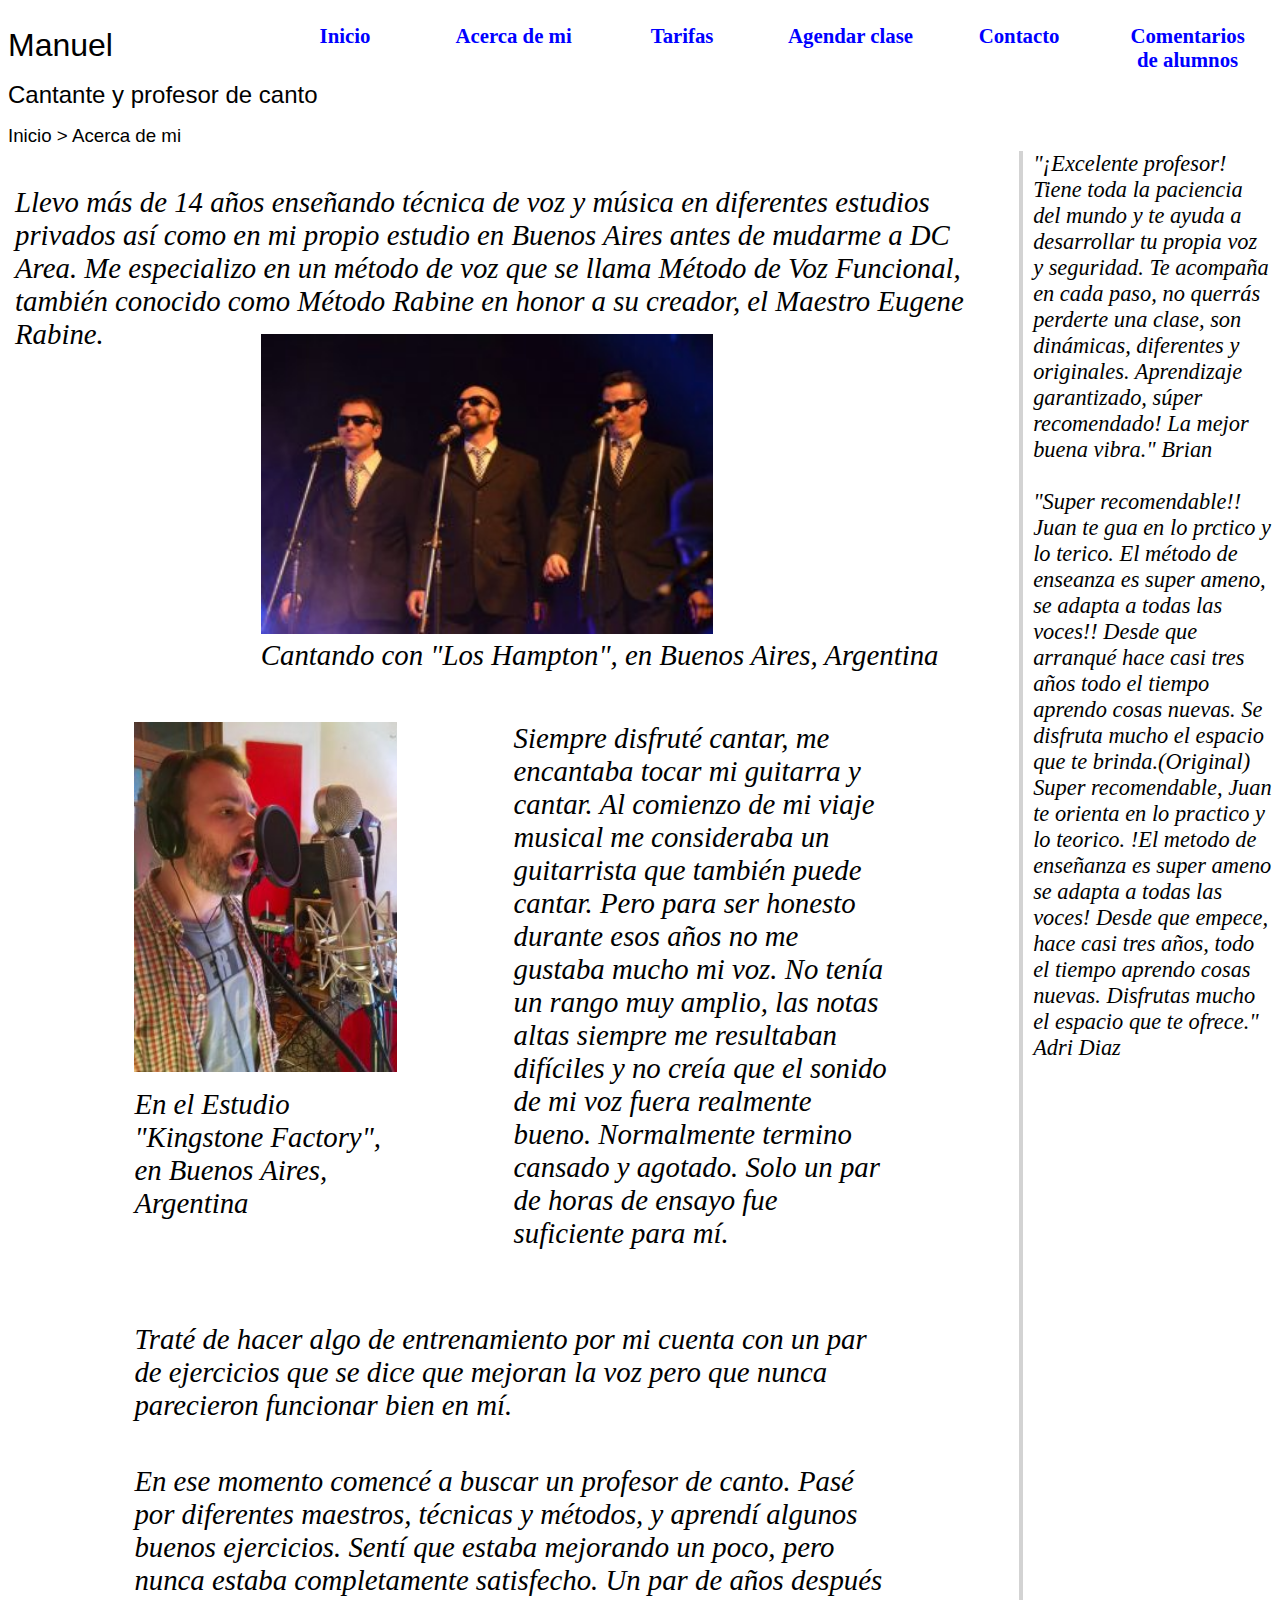
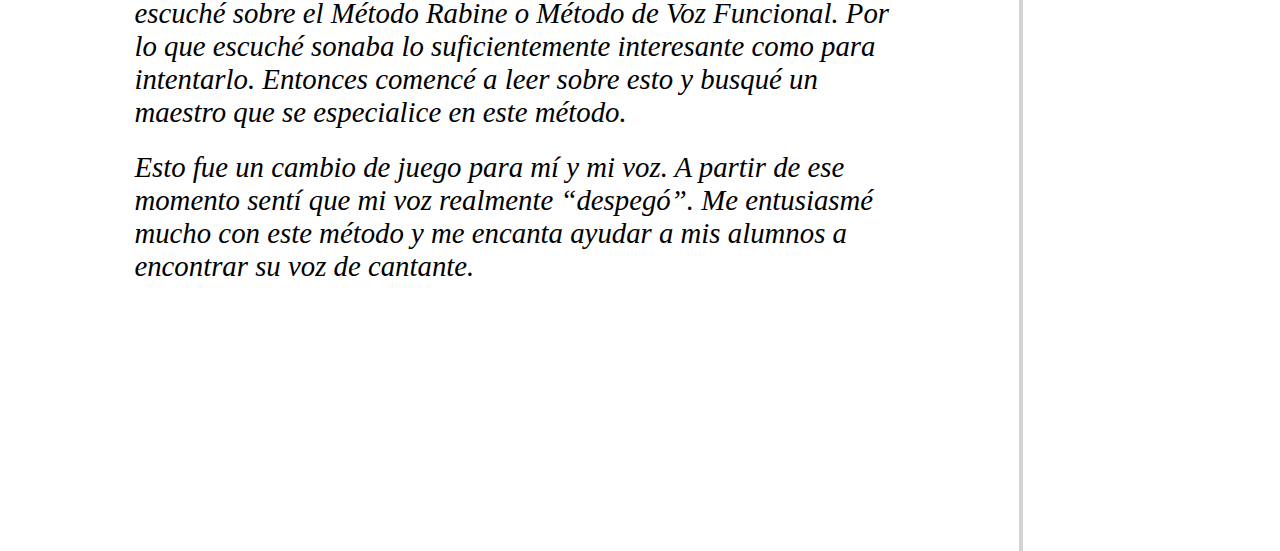
==== paginas_html/acerca_e_mi.html @ 8aa877aa "version inicial del proyecto Manuel" ====
<!DOCTYPE html>
<html lang="en">
<head>
    <meta charset="UTF-8">
    <meta http-equiv="X-UA-Compatible" content="IE=edge">
    <meta name="viewport" content="width=device-width, initial-scale=1.0">
    <link rel="stylesheet" href="../estilos/manuel.css">
    <link rel="icon" href="https://juanfalguera.com/wp-content/uploads/2021/02/icono2.png" sizes="32x32">
    <title>acerca de mi</title>
</head>
<body>
    <main  class="grilla">
        <!--*****************************************************************
            *              Barra de navegacion                              *
            ***************************************************************** -->
        <nav id="barra_de_navegacion">
            <ul>
                <li> <a href="../index.html"> Inicio </a> </li> 
                <li> <a href="./acerca_e_mi.html"> Acerca de mi </a> </li>
                <li> <a href="./tarifas.html"> Tarifas</a>  </li> 
                <li> <a href="./reservar_turno.html"> Agendar clase </a> </li>
                <li> <a href="./contacto.html"> Contacto </a> </li>
                <li> <a href="./revisiones.html"> Comentarios de alumnos </a> </li>     
            </ul>
        </nav> 
    <!--*****************************************************************
        *                Titulo                                         *
        ***************************************************************** -->  
        <header class="titulo">
            <h1>
                Manuel
            </h1>
            <h2>
                Cantante y profesor de canto
            </h2>
            <h3>
                Inicio > Acerca de mi
            </h3>
        </header>
        <!--*****************************************************************
            *                Contenido                                      *
            ***************************************************************** -->  
        <aside id="comentarios">
            <div>
                "¡Excelente profesor! Tiene toda la paciencia del mundo y te ayuda 
                a desarrollar tu propia voz y seguridad. Te acompaña en cada paso, 
                no querrás perderte una clase, son dinámicas, diferentes y originales.
                Aprendizaje garantizado, súper recomendado! La mejor buena vibra." Brian
            <div>
                <br>
            <div>
                "Super recomendable!! Juan te gua en lo prctico y lo terico. 
                El método de enseanza es super ameno, se adapta a todas las voces!! 
                Desde que arranqué hace casi tres años todo el tiempo aprendo cosas nuevas.
                Se disfruta mucho el espacio que te brinda.(Original)
                Super recomendable, Juan te orienta en lo practico y lo teorico.
                !El metodo de enseñanza es super ameno se adapta a todas las voces!
                Desde que empece, hace casi tres años, todo el tiempo aprendo cosas nuevas. 
                Disfrutas mucho el espacio que te ofrece." Adri Diaz
            </div>
        </aside> 
        <div id="imagen4">
            <img  id="foto4" src="../imagenes/conjunto_manuel.jpg"  alt="imagen cantando en grupo">
        </div>
        <div id="imagen5">
            <img  id="foto5" src="../imagenes/manuel_kingstonefactory.jpeg"  alt="imagen cantando en grupo">
        </div>
        <p id="parrafo8">
                Llevo más de 14 años enseñando técnica de voz y música en diferentes
                estudios privados así como en mi propio estudio en Buenos Aires
                antes de mudarme a DC Area. Me especializo en un método de voz que 
                se llama Método de Voz Funcional, también conocido como Método Rabine 
                en honor a su creador, el Maestro Eugene Rabine.
        </p>
        <p id="parrafo9">
            Cantando con "Los Hampton", en Buenos Aires, Argentina
        </p>
        <p id="parrafo10">
            En el Estudio "Kingstone Factory", en Buenos Aires, Argentina
        </p>
        <p id="parrafo11">
            Siempre disfruté cantar, me encantaba tocar mi guitarra y cantar.
                Al comienzo de mi viaje musical me consideraba un guitarrista que 
                también puede cantar. 
                Pero para ser honesto durante esos años no me gustaba mucho mi voz. 
                No tenía un rango muy amplio, las notas altas siempre me resultaban 
                difíciles y no creía que el sonido de mi voz fuera realmente bueno. 
                Normalmente termino cansado y agotado. Solo un par de horas de ensayo 
                fue suficiente para mí.
        </p>
        <p id="parrafo12">
            Traté de hacer algo de entrenamiento por mi cuenta con un par de 
            ejercicios que se dice que mejoran la voz pero que nunca parecieron 
            funcionar bien en mí.
        </p>
        <p id="parrafo13">
            En ese momento comencé a buscar un profesor de canto.
                Pasé por diferentes maestros, técnicas y métodos, 
                y aprendí algunos buenos ejercicios. Sentí que estaba mejorando un poco,
                pero nunca estaba completamente satisfecho. 
                Un par de años después escuché sobre el Método Rabine o Método de 
                Voz Funcional. Por lo que escuché sonaba lo suficientemente 
                interesante como para intentarlo. Entonces comencé a leer sobre esto
                y busqué un maestro que se especialice en este método.
        </p>
        <p id="parrafo14">
            Esto fue un cambio de juego para mí y mi voz. 
            A partir de ese momento sentí que mi voz realmente “despegó”. 
            Me entusiasmé mucho con este método y me encanta ayudar a mis alumnos 
            a encontrar su voz de cantante.
        </p>
    </main>
</body>
</html>
---- estilos/manuel.css ----
/*************************************************/
/*       estilos para la barra de navegacion     */
/*************************************************/
#barra_de_navegacion ul 
{
    list-style-type: none;
    margin: 0;
    padding: 0;
    display:flex;
    overflow: hidden;
    z-index: 100;
}
#barra_de_navegacion   li 
{
    float: left;
    width: 200px;
    z-index: 100;
}
#barra_de_navegacion li a 
{
    display: block;
    color: blue;
    text-align: center;
    font-weight: bold;
    font-size: 130%;
    padding: 16px;
    text-decoration: none;
    z-index: 100;
}  
#barra_de_navegacion li a:hover 
{
    color:darkblue; font-weight: bold;
}
#barra_de_navegacion
{
    grid-column: 3/11;
    grid-row: 1/2;
    z-index: 100;
}
.negrita
{
  font-weight: bold ;
}
/**************************************************/
/*           formatos tipograficos                */
/**************************************************/
h1 
{
  font-family: karla, sans-serif; font-weight: 400;  
}
h2
{
  font-family: karla, sans-serif; font-weight: 400;  
}
h3
{
  font-family: karla, sans-serif; font-weight: 400; 
}
p
{
  font-family: karla;
  font-style: italic;
  font-size: 180%;
}
/**************************************************/
/* formato para el contenido de las paginas       */
/**************************************************/
.grilla
{ display:grid;
  grid-template-columns:repeat(10, 10%);
  grid-template-rows:repeat(20, 8%);
}
.titulo
{
  grid-column: 1/4;
  grid-row: 1/2;
  line-height: 1;
}
#comentarios
{
  grid-column: 9/ span 11;
  grid-row: 2/ span 14;
  font-family: karla;
  font-style: italic;
  font-size: 140%;
  border-style: none none none solid;
  border-color: lightgray;
  padding-left: 10px;
  border-width: 4px;
}
#parrafo1
{
  grid-column: 1/9;
  grid-row: 2/3;
  margin: 15px 7px 0px 7px;
}
#imagen1
{ 
  grid-row: 3/7;
  grid-column: 3/6;
  margin-top: 0%;
}
#foto1
{
  height:400px
}
#parrafo2
{
  grid-column: 3/7;
  grid-row: 6/7;
 margin-top: 0%;
}
#parrafo3
{
  grid-column: 3/7;
  grid-row: 6/8;
  margin-top: 35px;
}
#imagen2
{
  grid-column: 2/6;
  grid-row: 8/10;
}
#foto2
{
  height:300px
}
#parrafo4
{
  grid-column: 4/8;
  grid-row: 8/10;
  margin-top: 0px;
}
#parrafo5
{
  grid-column: 4/8;
  grid-row: 8/12;
}
#imagen3
{
  grid-column: 6/9;
  grid-row: 11/14;
}
#foto3
{
  height:400px
}
#parrafo6
{
  grid-column: 4/6;
  grid-row: 10/12;
  text-align: center;
  margin-top: 120px;
}
#parrafo7
{
  grid-column: 1/6;
  grid-row: 11/14;
  margin-left: 5px;
}
#parrafo8
{

  grid-column: 1/9;
  grid-row: 2/3;
  margin: 35px 7px 0px 7px;
}
#imagen4
{
  grid-column: 3/6;
  grid-row: 3/7;
  margin-top: 40px;
}
#foto4
{
  height:300px
}
#parrafo9
{
  grid-column: 3/9;
  grid-row: 5/6;
  margin-top:60px;
}
#imagen5
{
  grid-column: 2/4;
  grid-row: 6/8;
  margin-top: 0px;
}
#foto5
{
  height:350px
}
#parrafo10
{
  grid-column: 2/4;
  grid-row: 8/9;
  margin-top:80px;
}
#parrafo11
{
  grid-column: 5/8;
  grid-row: 6/9;
  margin-top: 0px;
}
#parrafo12
{
  grid-column: 2/8;
  grid-row: 10/11;
}
#parrafo13
{
  grid-column: 2/8;
  grid-row: 11/13;
}
#parrafo14
{
  grid-column: 2/8;
  grid-row: 13/15;
}
#lista_tarifas
{
  grid-column: 2/span 7;
  grid-row:3/span 9;
}
#estilo_lista_tarifas
{
  font-family: karla;
  font-weight:bold;
  font-size: 150%;
  line-height: 2;
}
#contacto_parrafos
{
  grid-column: 2/8;
  grid-row: 3/10;
  font-family: karla;
  font-size: 110%;
  line-height: 1.2;
}
#revisiones_parrafos
{
  grid-column: 2/8;
  grid-row: 2/16;
  font-family: karla;
  font-size: 100%;
  line-height: 1.3;
  border-style: none none none solid;
  border-color: lightgray;
  padding-left: 10px;
  border-width: 4px;
  margin-top: 60px;
}
/***********************************************/
/* formatos de la pagina de reserva de clases  */
/***********************************************/

#boton_de_login
{
  margin-top:5px;
}
#boton_de_logoff
{
  margin-top:5px;
  transform: translate(55px, -27px);
}
#mensaje_de_bienvenida
{
  grid-column:1/9;
  grid-row:7/8;
  transform: translate(0px, -140px);
  width:600px;
  display:none;
  font-size: 90%;
  font-weight: bold;
}
#mensaje_de_obligacion_de_login
{
  grid-column:1/9;
  grid-row:7/8;
  transform: translate(0px, -140px);
  display:none;
  width:600px;
  font-size: 60%;
  font-weight: bold;
}
#mensaje_de_hacer_logoff
{
  grid-column:1/9;
  grid-row:7/8;
  transform: translate(0px, -140px);
  display:none;
  width:600px;
  font-size: 60%;
  font-weight: bold;
}
#mensaje_de_mail_no_registrado
{
  grid-column:1/9;
  grid-row:7/8;
  transform: translate(0px, -140px);
  display:none;
  width:600px;
  font-size: 60%;
  font-weight: bold;
}
#mail_ya_registrado
{
  grid-column:4/7;
  grid-row:2/3;
  display:none;
  font-size: 60%;
  font-weight: bolder;
  background-color: orangered;
  height:40px;
}
#los_mails_no_coinciden
{
  grid-column:4/7;
  grid-row:2/3;
  display:none;
  font-size: 60%;
  font-weight: bolder;
  background-color: orangered;
  height:40px;
}
#titulo_de_la_agenda
{
  grid-column: 4/6;
  grid-row:3/4;
  transform:translatey(175px);
  margin-left: 72px;
  font-size: 92%;
}
#mes_calendario
{
  width: 800px;
  grid-column: 3/8;
  grid-row: 6/11;
  transform: translatey(-52px);
}
table
{
  width: 600px;
  text-align: center;
}
table, th, td 
  {
    border: 1px solid black;
  }
#registracion
{
  grid-column: 5/ 8;
  grid-row: 3/6;
  height: 20px;
  transform:translate(-76px, 43px);
}
#registro_de_usuario
{
  width: 200px;
  height: 20px;
  grid-row: 3/6;
  grid-column: 3/7;
}
#mesyaniodesplegados
{
  transform:translate(280px, 0px)
}
#explica_la_reserva
{
  grid-row:6/9;
  grid-column: 2/3;
  line-height: 16px;
  transform:translatey(-70px)
}
#dias_ocupados
{
  width: 76px;
  height: 20px;
  border: 1px black solid ;
  grid-column: 2/4;
  grid-row: 7/9;
  margin-bottom: 0px;
}
#di_ocu
{
  margin-top: 0px;
  width:76px;
  font-size: 80%;
  font-weight: bold;
}
#dias_con_disponibilidad
{
  width: 76px;
  height: 20px;
  border: 1px black solid ;
  background-color: greenyellow;
  grid-column: 2/4;
  grid-row: 10/12;
  margin-top: 20px;
  margin-bottom: 0px;
}
#di_dis
{
  margin-top: 0px;
  font-size: 80%;
  font-weight: bold;
}
#haz_click
{
  grid-column:1/span 3;
  grid-row: 5/6;
  font-size: 90%;
  text-align: center;
}
#ultima_semana
{
  font-style: normal;
  width: 600px;
  text-align: center;
}
/**************************************************/
/* Formulario de registracion de un nuevo usuario */
/**************************************************/
.open-button 
{
  box-sizing: border-box;
}
{
  background-color: #f2eded;
  color: black;
  padding: 2px 2px;
  border: solid black  1px;
  border-radius: 3px;
  cursor: pointer;
  
  position: fixed;
  bottom: -3px;
  right: 133px;
  width: 80px;
}
.form-popup 
{
  display: none;
  position: fixed;
  bottom: -150px;
  right: -200px;
  border:  solid black 1px ;
  width: 300px;
  z-index: 9;
}
.form-container 
{
  max-width: 300px;
  line-height: 0.8;
  padding: 5px 5px;
  background-color: white;
}
.form-container input[type=text], .form-container input[type=email] 
{
  width: 95%;
  padding: 5px ;
  margin: 5px 2px 5px 2px;
  border: none;
  background: #f1f1f1;
}
.form-container .btn 
{
  background-color: #04AA6D;
  color: white;
  padding: 2px 5px;
  border: none;
  cursor: pointer;
  width: 98%;
  margin-bottom:10px;
  opacity: 0.8;
  margin-top:5px;
}
.form-container .cancel 
{
  background-color: red;
}
/**************************************************/
/* Gestion de la agenda                           */
/**************************************************/
.horario-disponible
{
  display:flex;
  margin:2px;
  line-height:14px;
  height:14px;
  font-size: 50%;
 margin:2px;
}
#titu-agenda
{
   text-align: center;
   margin:0px;
   padding:0px;
   font-size:80%;
   font-weight: bold;
}
.dura 
{
  transform:translateX(10px);
 width: 20px;
}
.tema
{
  transform:translateX(160px);
  width:20px;

}
form div p select 
{
  height:14px;
  font-size:80%;
}
.mensaje-adicional
{
  transform:translateX(340px);
}
form div p input
{
  height:12px;
  font-size: 80%;
}

.agendar
{
  transform:translateX(-360px)
}
.boton-de-apertura 
{
  box-sizing: border-box;
}

{
  background-color: #f2eded;
  color: black;
  padding: 2px 2px;
  border: solid black  1px;
  border-radius: 3px;
  cursor: pointer;
  opacity: 0.8;
  position: fixed;
  bottom: 10px;
  right: 0px;
  width: 950px;
}
.formulario-popup 
{
  display: none;
  position: fixed;
  bottom: 5px;
  right: 300px;
  border:  solid black 1px ;
  width: 950px;
  z-index: 120;
}
.formulario-container 
{
  max-width: 950px;
  padding: 0px 5px;
  background-color: white;
  
}
.formulario-container input[type=text], .formulario-container input[type=select] 
{
  width: 50%;
  padding: 5px ;
  margin: 0px 2px 0px 2px;
  border: none;
  background: #f1f1f1;
}
.formulario-container .boton 
{
  background-color: #04AA6D;
  color: white;
  padding: 0px 25px;
  border:  solid black 1px ;
  cursor: pointer;
  width: 16%;
  margin-bottom:2px;
  opacity: 0.8;
  margin-top:0px;
  margin-left: 400px;
}
.formulario-container .cancelacion 
{
  background-color: red;
  width:16%;
  border:  solid black 1px ;
  padding: 0px 25px;
}
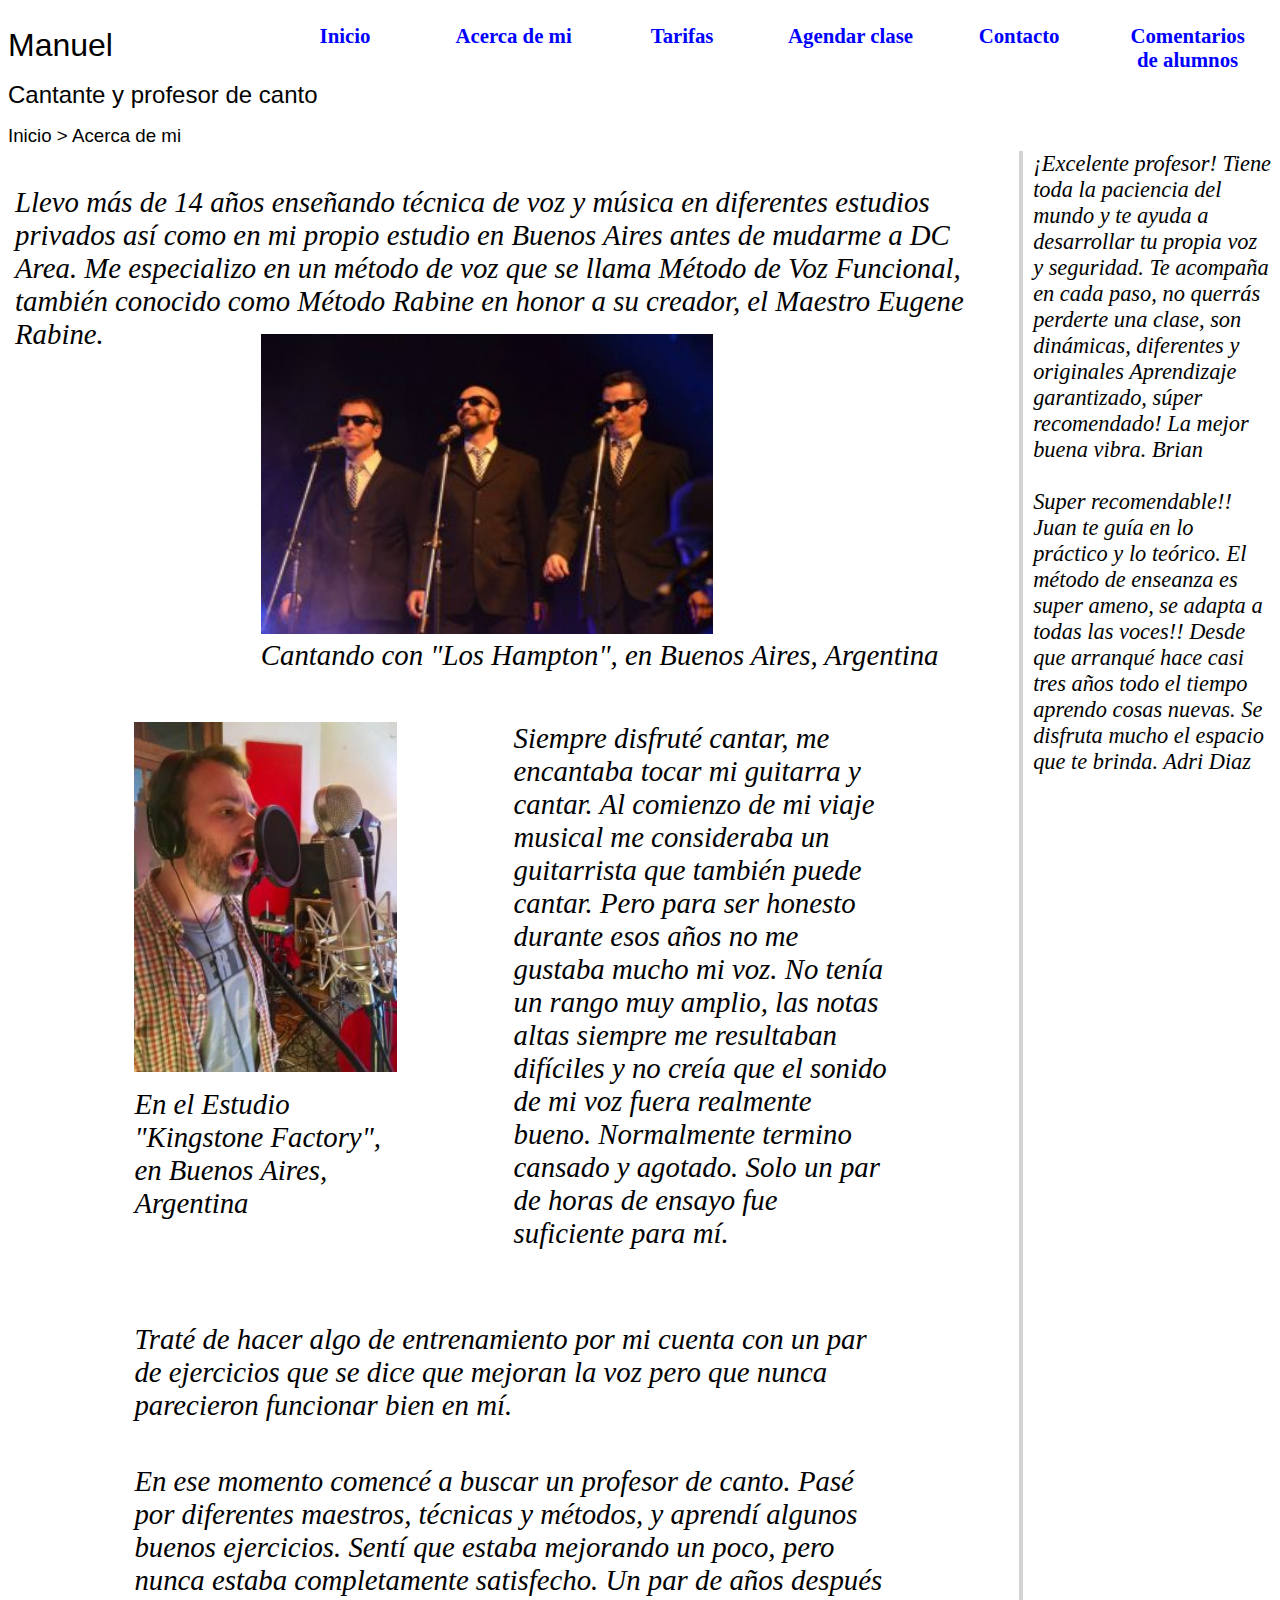
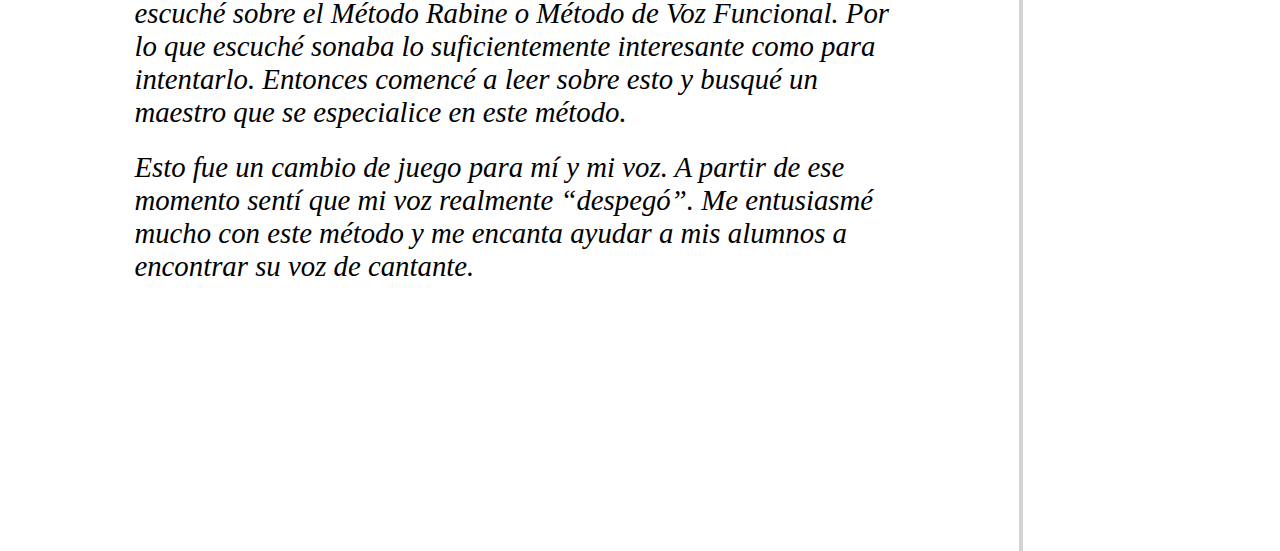
==== commit 3382a2cb: "version 6.3" ====
--- a/paginas_html/acerca_e_mi.html
+++ b/paginas_html/acerca_e_mi.html
@@ -5,7 +5,6 @@
     <meta http-equiv="X-UA-Compatible" content="IE=edge">
     <meta name="viewport" content="width=device-width, initial-scale=1.0">
     <link rel="stylesheet" href="../estilos/manuel.css">
-    <link rel="icon" href="https://juanfalguera.com/wp-content/uploads/2021/02/icono2.png" sizes="32x32">
     <title>acerca de mi</title>
 </head>
 <body>
@@ -40,25 +39,15 @@
         <!--*****************************************************************
             *                Contenido                                      *
             ***************************************************************** -->  
-        <aside id="comentarios">
-            <div>
-                "¡Excelente profesor! Tiene toda la paciencia del mundo y te ayuda 
-                a desarrollar tu propia voz y seguridad. Te acompaña en cada paso, 
-                no querrás perderte una clase, son dinámicas, diferentes y originales.
-                Aprendizaje garantizado, súper recomendado! La mejor buena vibra." Brian
-            <div>
+            <aside id="comentarios">
+                <div id="primerComentario">
+                    
+                </div>
                 <br>
-            <div>
-                "Super recomendable!! Juan te gua en lo prctico y lo terico. 
-                El método de enseanza es super ameno, se adapta a todas las voces!! 
-                Desde que arranqué hace casi tres años todo el tiempo aprendo cosas nuevas.
-                Se disfruta mucho el espacio que te brinda.(Original)
-                Super recomendable, Juan te orienta en lo practico y lo teorico.
-                !El metodo de enseñanza es super ameno se adapta a todas las voces!
-                Desde que empece, hace casi tres años, todo el tiempo aprendo cosas nuevas. 
-                Disfrutas mucho el espacio que te ofrece." Adri Diaz
-            </div>
-        </aside> 
+                <div id="segundoComentario">
+                
+                </div>
+            </aside> 
         <div id="imagen4">
             <img  id="foto4" src="../imagenes/conjunto_manuel.jpg"  alt="imagen cantando en grupo">
         </div>
@@ -110,5 +99,6 @@
             a encontrar su voz de cantante.
         </p>
     </main>
+    <script src="../Javascrips/javascripts_obtenercomentarios.js"> </script>
 </body>
 </html>--- a/estilos/manuel.css
+++ b/estilos/manuel.css
@@ -274,6 +274,10 @@
   font-size: 90%;
   font-weight: bold;
 }
+.despliegue_de_la_agenda
+{
+  display:none
+}
 #mensaje_de_obligacion_de_login
 {
   grid-column:1/9;
@@ -324,19 +328,29 @@
   background-color: orangered;
   height:40px;
 }
+#mensaje_de_mail_inactivado
+{
+  grid-column:4/7;
+  grid-row:2/3;
+  display:none;
+  font-size: 60%;
+  font-weight: bolder;
+  background-color: orangered;
+  height:60px; 
+}
 #titulo_de_la_agenda
 {
   grid-column: 4/6;
   grid-row:3/4;
-  transform:translatey(175px);
-  margin-left: 72px;
+  transform:translatey(155px);
+   margin-left: 85px;
   font-size: 92%;
 }
 #mes_calendario
 {
   width: 800px;
   grid-column: 3/8;
-  grid-row: 6/11;
+  grid-row: 7/12;
   transform: translatey(-52px);
 }
 table
@@ -348,6 +362,35 @@
   {
     border: 1px solid black;
   }
+#tabla_de_clases
+{
+  width: 244px !important;
+}
+#tabla_de_clases th
+{
+  display:inline-block
+}
+#tabla_de_clases td
+{
+  display:inline-block
+}
+#loader 
+{
+  grid-column:2/3;
+  grid-row: 4/5;
+  display: none;
+  border: 4px solid #f3f3f3;
+  border-top: 4px solid #3498db;
+  border-radius: 50%;
+  width: 30px;
+  height: 30px;
+  animation: spin 2s linear infinite;
+}
+@keyframes spin {
+  0% { transform: rotate(0deg); }
+  100% { transform: rotate(360deg); }
+}
+
 #registracion
 {
   grid-column: 5/ 8;
@@ -364,21 +407,21 @@
 }
 #mesyaniodesplegados
 {
-  transform:translate(280px, 0px)
+  transform:translate(300px, -20px)
 }
 #explica_la_reserva
 {
-  grid-row:6/9;
-  grid-column: 2/3;
+  grid-row:8/11;
+  grid-column: 8/9;
   line-height: 16px;
-  transform:translatey(-70px)
+  transform:translatey(-100px);
 }
 #dias_ocupados
 {
   width: 76px;
   height: 20px;
   border: 1px black solid ;
-  grid-column: 2/4;
+  grid-column: 7/9;
   grid-row: 7/9;
   margin-bottom: 0px;
 }
@@ -395,7 +438,7 @@
   height: 20px;
   border: 1px black solid ;
   background-color: greenyellow;
-  grid-column: 2/4;
+  grid-column: 7/9;
   grid-row: 10/12;
   margin-top: 20px;
   margin-bottom: 0px;
@@ -408,16 +451,23 @@
 }
 #haz_click
 {
-  grid-column:1/span 3;
-  grid-row: 5/6;
-  font-size: 90%;
-  text-align: center;
+  grid-column:4/7;
+  grid-row: 9 / 10;
+  font-size: 120%;
+  text-align:center;
+  margin-top:0px;
+  display:none;
 }
 #ultima_semana
 {
   font-style: normal;
   width: 600px;
   text-align: center;
+}
+#proximas_clases
+{
+  grid-column: 1/3;
+  grid-row: 5/span 9;  
 }
 /**************************************************/
 /* Formulario de registracion de un nuevo usuario */
